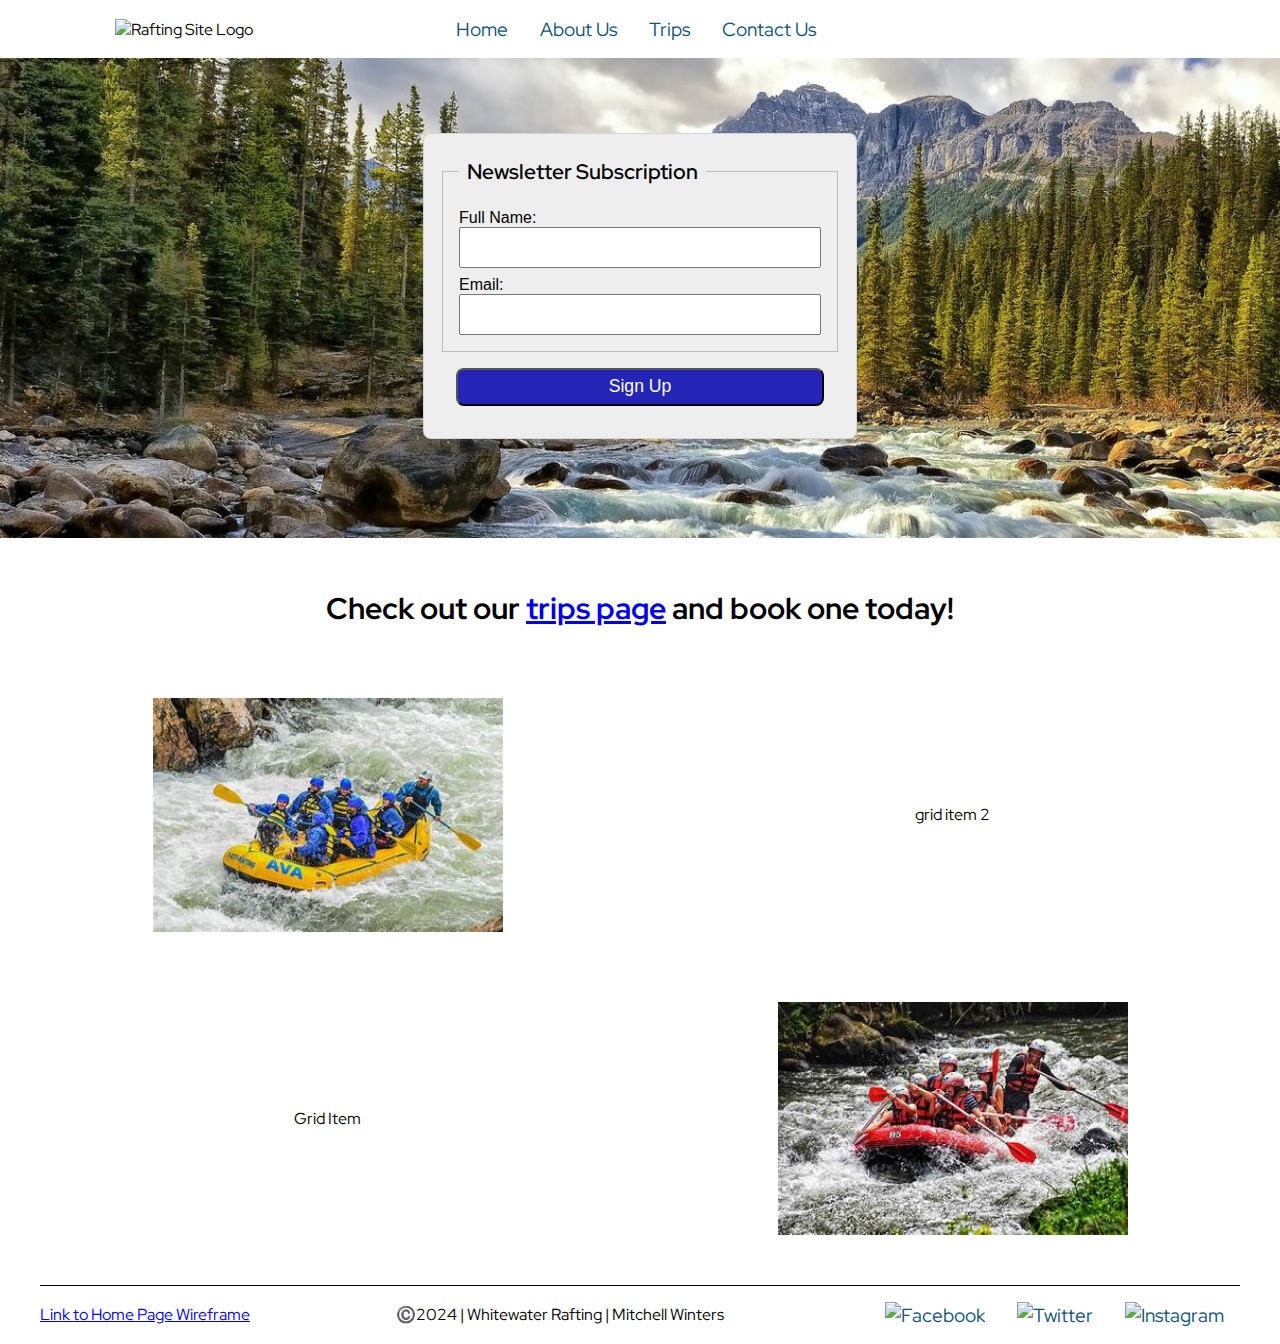
==== wwr/index.html @ 5f12d896 "contact us trips & home" ====
<!DOCTYPE html>
<html lang="en-US">
<head>
    <meta charset="UTF-8">
    <meta name="viewport" content="width=device-width, initial-scale=1.0">
    <meta name="description" content="Home page for rafting site">
    <title>Home</title>
    <link rel="stylesheet" href="styles/rafting.css">
</head>
<body class="home-body">
    <header class="home-header">
        <img class="logo" src="https://byui-cse.github.io/wdd130-ww-course/resources/images/logos/Picture1.jpg" alt="Rafting Site Logo">
        <nav>
            <a href="index.html">Home</a>
            <a href="about.html">About Us</a>
            <a href="trips.html">Trips</a>
            <a href="contact.html">Contact Us</a>
        </nav>
    </header>
    <main>
        <div class="full-width-div">
            <form class="newsletter-form">
                <fieldset>
                    <legend>Newsletter Subscription</legend>
                    <div class="form-item column2">
                        <label for="fullname">Full Name:</label>
                        <input type="text" id="fullname" name="fullname">
                    </div>
                    <div class="form-item column2">
                        <label for="email">Email:</label>
                        <input type="email" id="email" name="useremail">
                    </div>
                </fieldset>
                <button type="submit">Sign Up</button>
            </form>
        </div>
        <div>
            <h5 class="link-to-trips">Check out our <a href="./trips.html">trips page</a> and book one today!</h5>
        </div>
        <div>
            <div class="grid-layout">
                <div class="grid-item">
                    <img class="home-page-rafting" src="./images/rafting home page 1.jpg">
                </div>
                <div class="grid-item">grid item 2</div>
                <div class="grid-item">Grid Item</div>
                <div class="grid-item">
                    <img class="home-page-rafting" src="./images/rafting home page 2.jpg">
                </div>
            </div>
        </div>
    </main>
    <footer class="footer-border">
        <div><a target="_blank" href="./images/right_arrow.png">Link to Home Page Wireframe</a></div>
        <p>©️2024 | Whitewater Rafting | Mitchell Winters</p>
        <nav class="sociallinks">
            <a href="https://facebook.com">
                <img src="https://img.icons8.com/?size=48&id=yGcWL8copNNQ&format=png" alt="Facebook">
            </a>
            <a href="https://twitter.com">
                <img src="https://img.icons8.com/?size=48&id=13963&format=png" alt="Twitter">
            </a>
            <a href="https://instagram.com">
                <img src="https://img.icons8.com/?size=48&id=Xy10Jcu1L2Su&format=png" alt="Instagram">
            </a>
        </nav>
    </footer>
</body>
</html>
---- wwr/styles/rafting.css ----
@import url("https://fonts.googleapis.com/css2?family=Oxygen:wght@300;400;700&family=Red+Hat+Display:ital,wght@0,300..900;1,300..900&display=swap");

:root {
    --primary-color: #61887F;
    --secondary-color: #7CB6D1;
    --accent1-color: #3B93BD;
    --accent2-color: #C2D2DA;

    --heading-font: 'oxygen', static;
    --paragraph-font: 'red hat display', variable;

    --nav-backgroud-color: #61887F;
    --nav-link-color: #0f5373;
    --nav-hover-link-color: #3B93BD;
    --nav-hover-background-color: #C2D2DA;
}

header {
    display: grid;
    grid-template-columns: 1fr 2fr;
    align-items: center;
    align-content: center;
    justify-content: space-between;
    border-bottom: 1px solid black;
    margin: 0 auto;
    max-width: 1200px;
}

.logo {
    display: flex;
    margin-left: 75px;
}

.img-row {
    display: flex;
    flex-direction: row;
    max-width: 960px;
    margin: 0 auto;
}

.img-col {
    display: flex;
    flex-direction: column;
    width: 200px;
    margin: 10px;
    align-items: center;
}

.img-style {
    width: 170px;
}

section h3 {
    display: flex;
    flex-wrap: wrap
}

.rafting {
    text-align: center;
    top: 125px;
    background: rgba(0, 0, 0, 0.379);
    color: white;
}

.history {
    display: grid;
    grid-template-columns: 1fr;
    grid-template-rows: 1fr 1fr;
    justify-items: center
}

.adventure {
    display: grid;
    grid-template-columns: 1fr;
    justify-items: center
}

div img {
    width: auto;
    height: 100%;
    float: right;
}

.mission-statement {
    background: rgba(2, 63, 154, 0.379);
    top: 150px;
    height: 150px;
    margin-left: 50px;
    margin-right: 50px;
}

body {
    font-family: var(--paragraph-font);
}

article {
    padding: 20px;
    background-color: var(--accent2-color);
    position: relative;
}

div h1 {
    position: relative;
}

h1, h2 {
    font-family: var(--heading-font);
    color: var(--primary-color);
}

.hero {
    position: relative;
    background-image: url("./../images/rafting.jpg");
    height: 600px;
    width: 960px;
    margin: 0 auto;
}

.mission-statement-text {
    color: white;
    display: inline-block;
}

nav {
    background-color: var(--nav-background-color);
    font-size: 1.2rem;
    display: flex;
}

nav a {
    display: block;
    color: var(--nav-link-color);
    text-decoration: none;
    padding: 1rem;
}

nav a:link, nav a:visited {
    color: var(--nav-link-color);
}


nav a:hover {
    color: var(--nav-hover-link-color);
    background-color: var(--nav-hover-background-color);
}

footer {
    display: flex;
    flex-direction: row;
    justify-content: space-between;
    align-items: center;
    margin: 0 auto;
    max-width: 1200px;
}

.spacer {
    width: 200px;
}

form {
    width: 400px;
    margin: 0 auto;
    padding: 1rem;
    border: 1px solid rgba(0, 0, 0, 0.1);
    border-radius: 0.5rem;
    background-color: #eee;
    display: grid;
}

fieldset {
    display: grid;
    grid-gap: 0.5rem;
    border: 1px solid rgba(0, 0, 0, 0.2);
    padding: 1rem;
}

legend {
    padding: 0.5rem;
    color: rgb(0, 0, 0);
    font-size: 1.3rem;
    font-weight: 600;
}

label, input, button, select, textarea {
    font-family: Arial, Helvetica, sans-serif
}

label {
    text-align: left;
    padding-right: 1rem
}

input, select, textarea {
    padding: 0.5rem;
    font-size: 1.1rem;
}

input[type="checkbox"] {
    width: 22px;
    height: 22px;
    vertical-align: bottom;
}

.form-item {
    display: grid;
    align-items: center;
}

.column1 {
    grid-template-columns: 3fr 1fr;
    margin: 0.5rem 0;
}

column2 {
    grid-template-columns: 1fr 2fr;
}

button {
    margin: 1rem;
    background-color: rgb(36, 36, 183);
    color: #fff;
    border-radius: .5rem;
    padding: .40rem;
    font-size: 1.1rem;
}

button:hover {
    background-color: darkgreen;
}

.title {
    text-align: center;
}

.row {
    display: flex;
    flex-direction: row;
}

.column {
    display: flex;
    flex-direction: column;
}

.map-form-section {
    max-width: 1260px;
    margin: 0 auto;
}

.map-form-inner-section {
    padding: 40px;
}

.arrow {
    float: none;
    width: 150px;
}

.contact-button {
    width: 200px;
    padding: 10px;
    font-size: 20px;
    cursor: pointer;
}

.trips-section {
    width: 1160px;
    margin: 0 auto;
}

.arrow-contact-row {
    align-items: center;
    justify-content: space-evenly;
    margin: 20px;
}

.trip-image {
    width: 40%
}

.trip-description-section {
    width: 60%;
    padding: 35px;
}

.trip-row {
    margin: 25px;
}

.trips-table {
    margin: 25px;
    text-align: left;
    width: 800px
}

.home-body {
    margin: 0;
}

.home-header {
    border: none;
}

.full-width-div {
    background: url("./../images/full_width.png") no-repeat; 
    -webkit-background-size: cover;
    -moz-background-size: cover;
    -o-background-size: cover;
    background-size: cover;
    height: 330px;
    padding: 75px 0;

}

.link-to-trips {
    text-align: center;
    font-size: 30px;
}

.grid-layout {
    display: grid;
    grid-template-rows: 1fr 1fr;
    grid-template-columns: 1fr 1fr;
    gap: 30px;
    margin: 30px;
    justify-content: center;
    align-items: center;
}

.grid-item {
    padding: 20px;
    text-align: center;
    margin: 0 auto;
  }

 .home-page-rafting {
    width: 350px;
 }

 .footer-border {
    border-top: 1px solid black;
 }
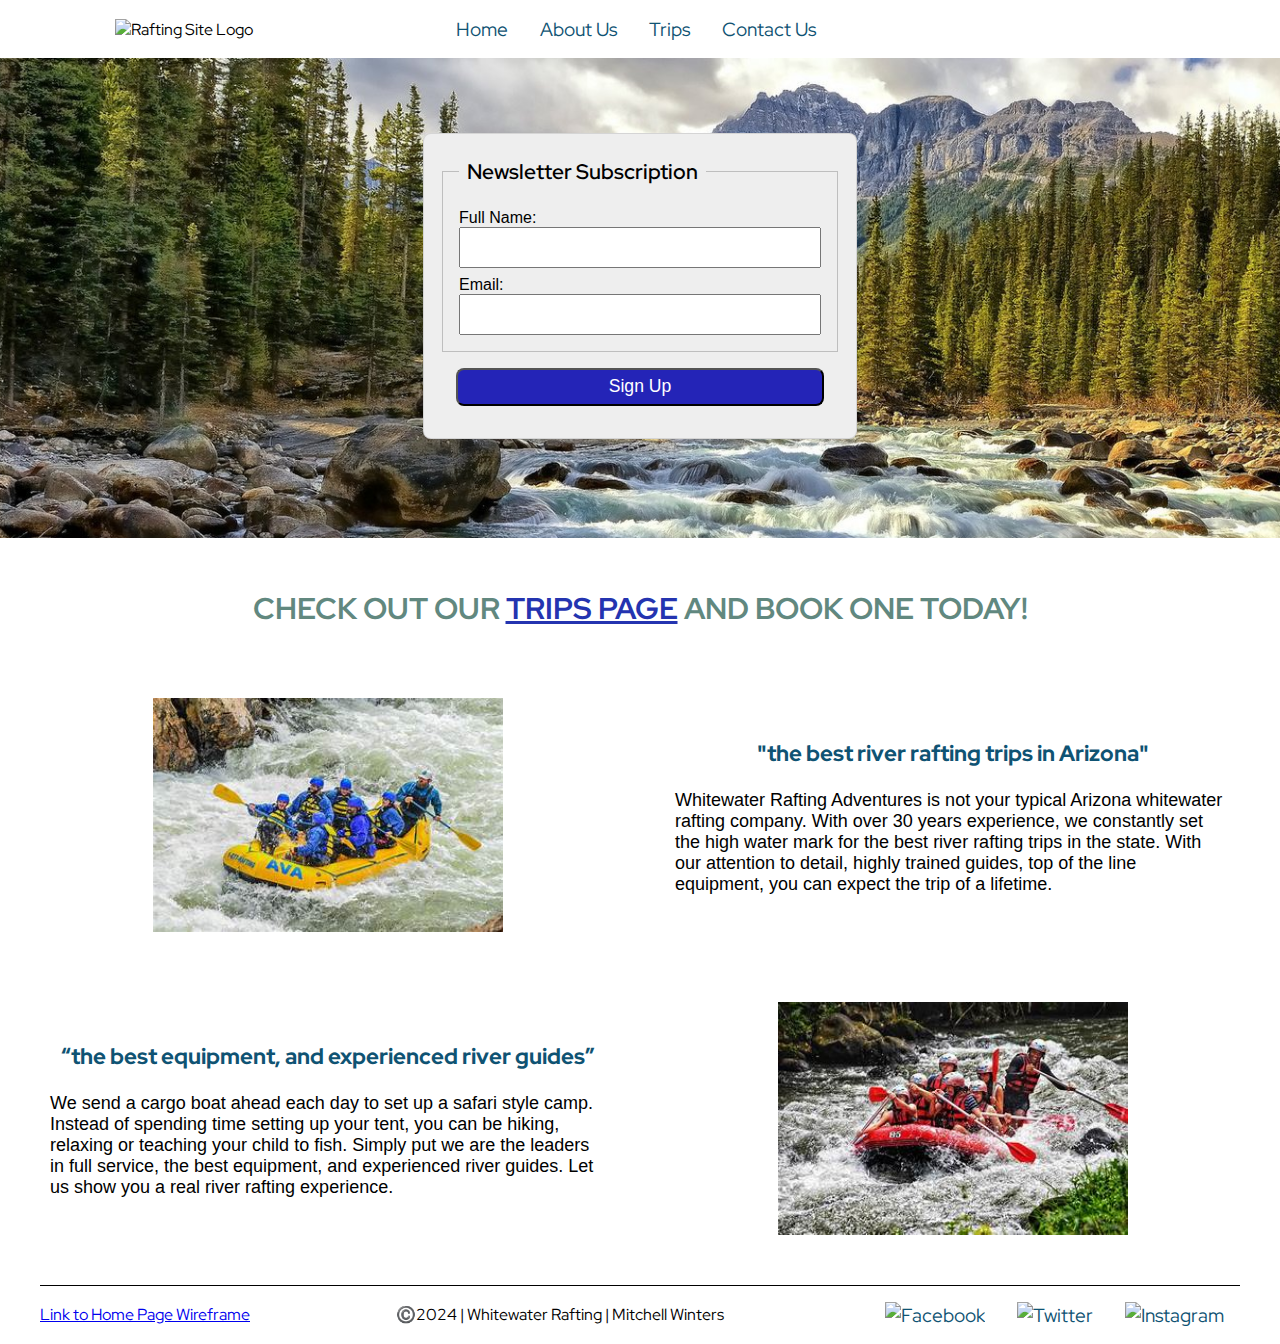
==== commit 74191034: "Rafting Site Finished" ====
--- a/wwr/index.html
+++ b/wwr/index.html
@@ -35,23 +35,23 @@
             </form>
         </div>
         <div>
-            <h5 class="link-to-trips">Check out our <a href="./trips.html">trips page</a> and book one today!</h5>
+            <h5 class="link-to-trips">CHECK OUT OUR <a class="trips-link" href="./trips.html">TRIPS PAGE</a> AND BOOK ONE TODAY!</h5>
         </div>
         <div>
             <div class="grid-layout">
                 <div class="grid-item">
-                    <img class="home-page-rafting" src="./images/rafting home page 1.jpg">
+                    <img class="home-page-rafting" src="./images/rafting_home_page_1.jpg" alt="rafting home page 1">
                 </div>
-                <div class="grid-item">grid item 2</div>
-                <div class="grid-item">Grid Item</div>
+                <div class="grid-item"><p class="home-page-filler-title">"the best river rafting trips in Arizona"</p><p class="home-page-filler-text">Whitewater Rafting Adventures is not your typical Arizona whitewater rafting company. With over 30 years experience, we constantly set the high water mark for the best river rafting trips in the state. With our attention to detail, highly trained guides, top of the line equipment, you can expect the trip of a lifetime.</p></div>
+                <div class="grid-item"><p class="home-page-filler-title">“the best equipment, and experienced river guides”</p><p class="home-page-filler-text">We send a cargo boat ahead each day to set up a safari style camp. Instead of spending time setting up your tent, you can be hiking, relaxing or teaching your child to fish. Simply put we are the leaders in full service, the best equipment, and experienced river guides. Let us show you a real river rafting experience.</p></div>
                 <div class="grid-item">
-                    <img class="home-page-rafting" src="./images/rafting home page 2.jpg">
+                    <img class="home-page-rafting" src="./images/rafting_home_page_2.jpg" alt="rafting home page 2">
                 </div>
             </div>
         </div>
     </main>
     <footer class="footer-border">
-        <div><a target="_blank" href="./images/right_arrow.png">Link to Home Page Wireframe</a></div>
+        <div><a target="_blank" href="./images/home_page_wireframe.png">Link to Home Page Wireframe</a></div>
         <p>©️2024 | Whitewater Rafting | Mitchell Winters</p>
         <nav class="sociallinks">
             <a href="https://facebook.com">
--- a/wwr/styles/rafting.css
+++ b/wwr/styles/rafting.css
@@ -65,8 +65,13 @@
 .history {
     display: grid;
     grid-template-columns: 1fr;
-    grid-template-rows: 1fr 1fr;
-    justify-items: center
+    grid-template-rows: 30% 70%;
+    justify-items: center;
+    padding: 0 200px 0 200px
+}
+
+.history-paragraph {
+    width: 850px;
 }
 
 .adventure {
@@ -87,16 +92,17 @@
     height: 150px;
     margin-left: 50px;
     margin-right: 50px;
+    font-size: 10px;
+    padding: 20px;
+    position: relative;
 }
 
 body {
     font-family: var(--paragraph-font);
 }
 
-article {
-    padding: 20px;
-    background-color: var(--accent2-color);
-    position: relative;
+div {
+    
 }
 
 div h1 {
@@ -119,6 +125,7 @@
 .mission-statement-text {
     color: white;
     display: inline-block;
+    font-size: 16px;
 }
 
 nav {
@@ -256,16 +263,24 @@
     width: 150px;
 }
 
+.trips-section {
+    width: 1160px;
+    margin: 0 auto;
+}
+
 .contact-button {
     width: 200px;
     padding: 10px;
-    font-size: 20px;
+    font-size: 40px;
     cursor: pointer;
-}
-
-.trips-section {
-    width: 1160px;
-    margin: 0 auto;
+    font-weight: 700;
+    color: #293bc5;
+}
+
+.trips-page-heading {
+    font-size: 40px;
+    font-weight: 700;
+    font-family: Arial, Helvetica, sans-serif;
 }
 
 .arrow-contact-row {
@@ -315,6 +330,11 @@
 .link-to-trips {
     text-align: center;
     font-size: 30px;
+    color: #61887F;
+}
+
+.trips-link {
+    color: #2434b0;
 }
 
 .grid-layout {
@@ -339,4 +359,16 @@
 
  .footer-border {
     border-top: 1px solid black;
- }+ }
+
+ .home-page-filler-title {
+    color: #0f5373;
+    font-size: 22px;
+    font-weight: 800;
+ }
+
+ .home-page-filler-text {
+    font-family: 'Franklin Gothic Medium', 'Arial Narrow', Arial, sans-serif, sans-serif;
+    text-align: left;
+    font-size: 18px;
+}